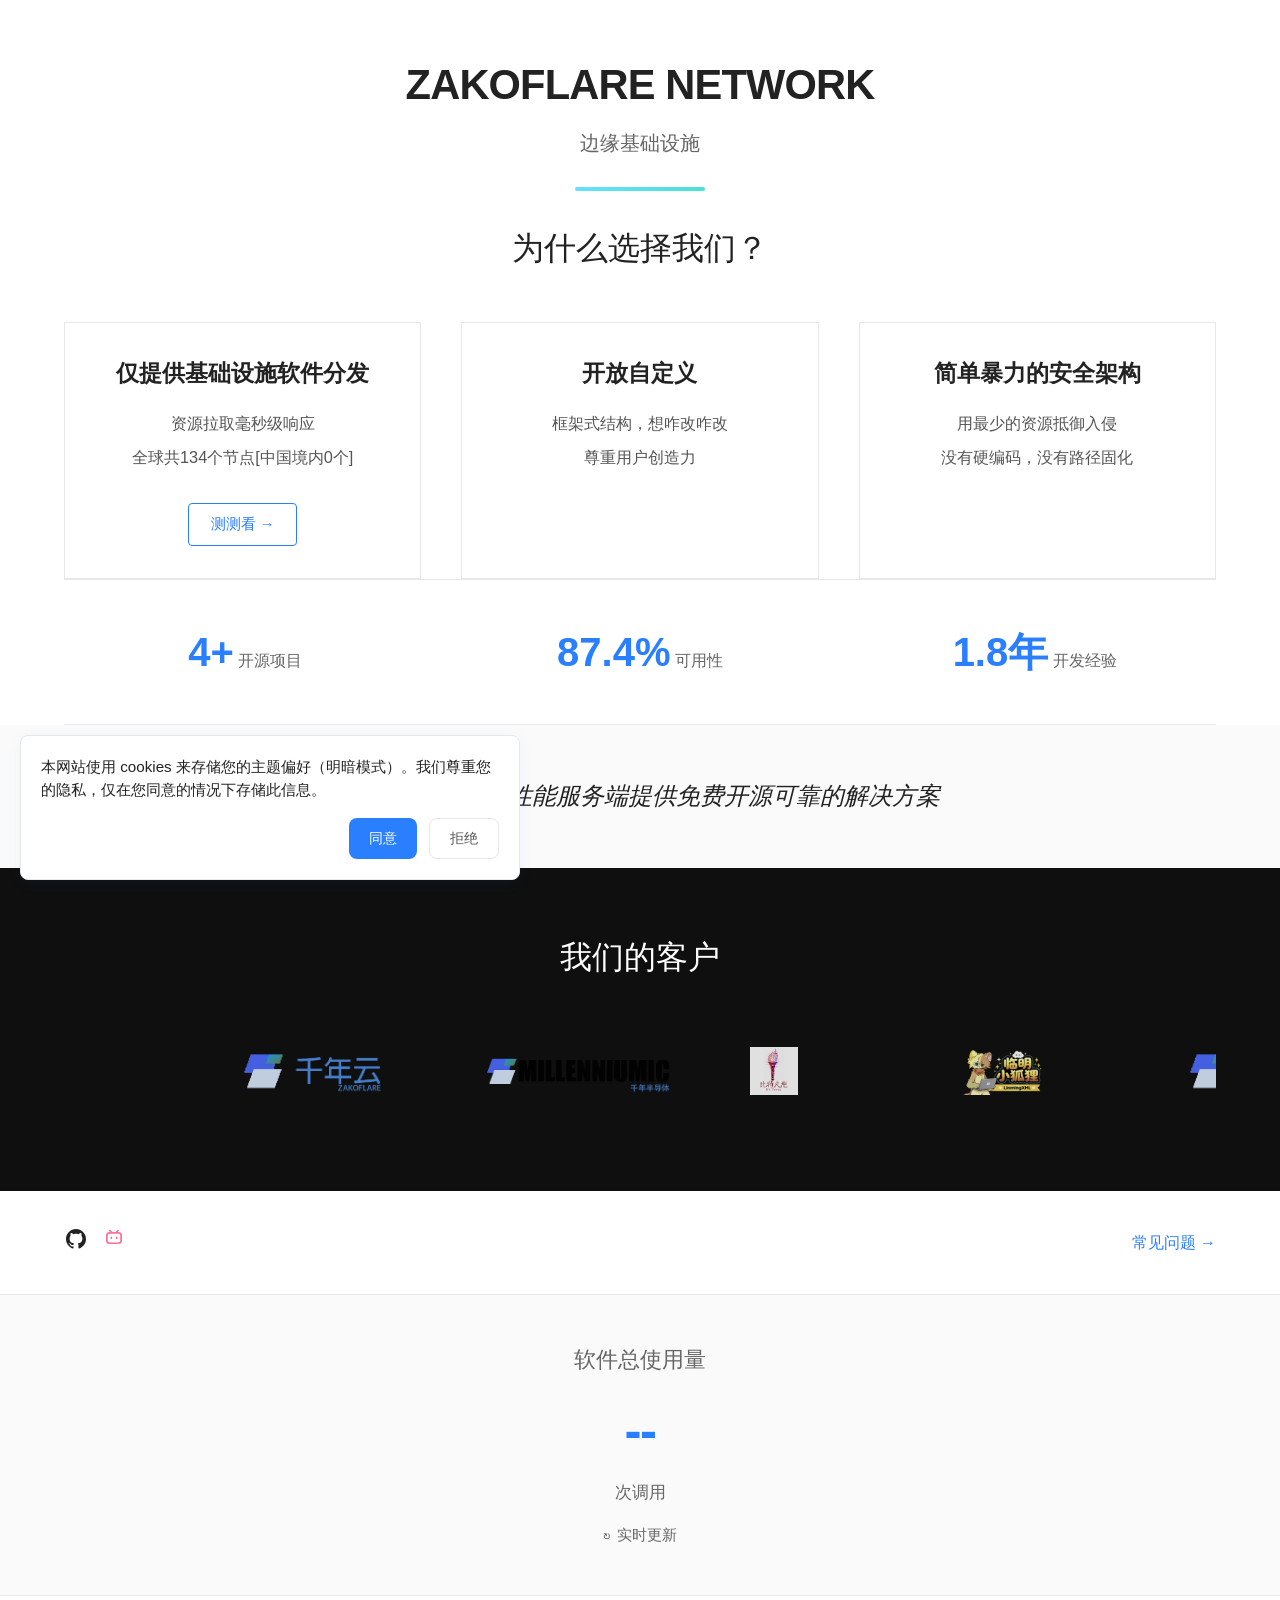
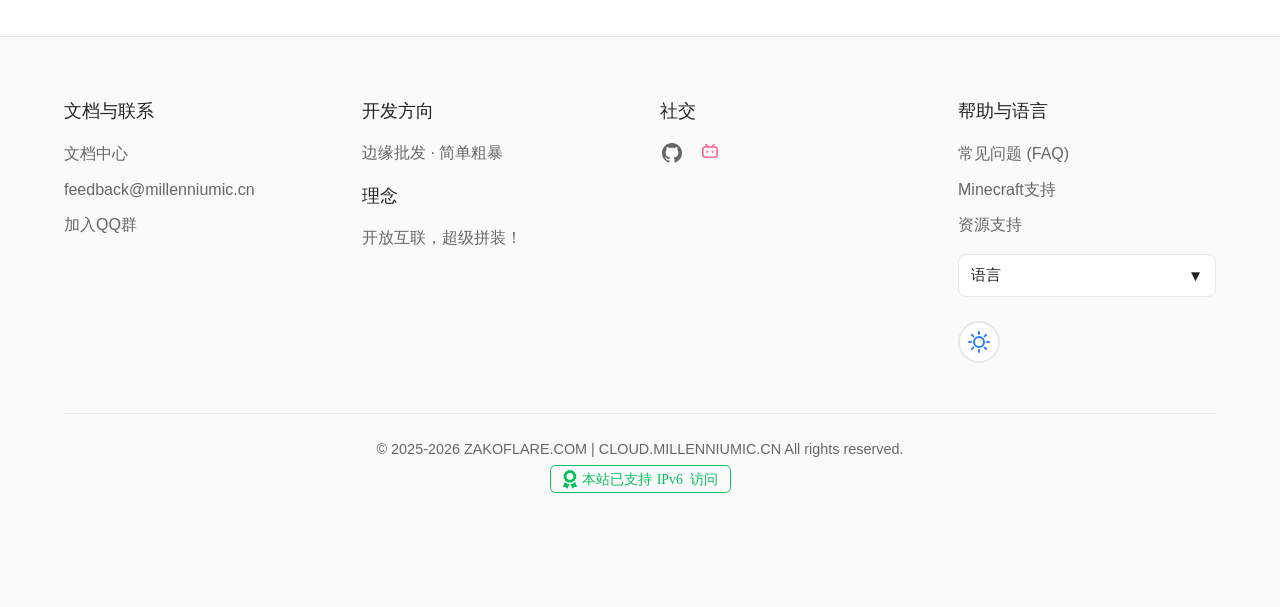
==== CN/index.html @ f82dbac2 "Add files via upload" ====
<!DOCTYPE html>
<html lang="zh-CN">
<head>
    <link rel="icon" href="copyico.ico" type="image/x-icon">
    <meta charset="UTF-8">
    <meta name="viewport" content="width=device-width, initial-scale=1.0">
    <title>ZAKOFLARE NETWORK 中国站 CN</title>
    <link rel="stylesheet" href="style.css">
</head>
<body>
    <!-- 首页核心内容区 -->
    <main>
        <!-- 品牌展示区 -->
        <header class="brand">
            <div class="container">
                <h1 class="logo">ZAKOFLARE NETWORK</h1>
                <p class="slogan">边缘基础设施</p>
                <div class="gradient-bar"></div>
            </div>
        </header>

        <!-- 开发方向可视化 -->
        <section class="features">
            <div class="container">
                <h2 class="section-title">为什么选择我们？</h2>
                <div class="feature-grid">
                    <div class="feature-card">
                        <h3>仅提供基础设施软件分发</h3>
                        <p>资源拉取毫秒级响应</p>
                        <p>全球共134个节点[中国境内0个]</p>
                        <a href="https://www.itdog.cn/ping/resources.zakoflare.com" 
                           target="_blank" 
                           rel="noopener noreferrer"
                           class="test-btn subtle-test-btn">
                            测测看 →
                        </a>
                    </div>
                    <div class="feature-card">
                        <h3>开放自定义</h3>
                        <p>框架式结构，想咋改咋改</p>
                        <p>尊重用户创造力</p>
                    </div>
                    <div class="feature-card">
                        <h3>简单暴力的安全架构</h3>
                        <p>用最少的资源抵御入侵</p>
                        <p>没有硬编码，没有路径固化</p>
                    </div>
                </div>
            </div>
        </section>

        <!-- 成果数据展示 -->
        <section class="stats">
            <div class="container">
                <div class="stats-grid">
                    <div class="stat-item">
                        <span class="stat-number">4+</span>
                        <span class="stat-label">开源项目</span>
                    </div>
                    <div class="stat-item">
                        <span class="stat-number">87.4%</span>
                        <span class="stat-label">可用性</span>
                    </div>
                    <div class="stat-item">
                        <span class="stat-number">1.8年</span>
                        <span class="stat-label">开发经验</span>
                    </div>
                </div>
            </div>
        </section>

        <!-- 理念传递 -->
        <section class="philosophy">
            <div class="container">
                <p class="philosophy-text">面向全平台与低性能服务端提供免费开源可靠的解决方案</p>
            </div>
        </section>

<!-- 我们的客户板块 -->
<section class="clients">
    <div class="container">
        <h2 class="section-title">我们的客户</h2>
        <div class="clients-marquee">
            <div class="marquee-track" id="marqueeTrack">
                <!-- 第一份内容 -->
                <a href="https://zakoflare.com" target="_blank" rel="noopener" class="client-logo">
                    <img src="PNG/ZAKOFLARE.png" alt="Client 1">
                </a>
                <!-- 可以在这里继续添加更多 logo，如果只有一个就多复制几遍 -->
                <a href="https://millenniumic.cn" target="_blank" rel="noopener" class="client-logo">
                    <img src="PNG/MILLENNIUMIC.png" alt="Client 1">
                </a>
                <a href="https://s.1378091.xyz" target="_blank" rel="noopener" class="client-logo">
                    <img src="PNG/Bit-Torch.png" alt="Client 1">
                </a>
                <a href="https://240900.xyz" target="_blank" rel="noopener" class="client-logo">
                    <img src="PNG/LMXHL.png" alt="Client 1">
                </a>

                <!-- 第二份完全相同的内容，用于无缝循环 -->
                <a href="https://zakoflare.com" target="_blank" rel="noopener" class="client-logo">
                    <img src="PNG/ZAKOFLARE.png" alt="Client 1">
                </a>
                <a href="https://millenniumic.cn" target="_blank" rel="noopener" class="client-logo">
                    <img src="PNG/MILLENNIUMIC.png" alt="Client 1">
                </a>
                <a href="https://s.1378091.xyz" target="_blank" rel="noopener" class="client-logo">
                    <img src="PNG/Bit-Torch.png" alt="Client 1">
                </a>
                <a href="https://240900.xyz" target="_blank" rel="noopener" class="client-logo">
                    <img src="PNG/LMXHL.png" alt="Client 1">
                </a>
            </div>
        </div>
    </div>
</section>
        <!-- 社交 + FAQ 入口 -->
        <section class="social-faq">
            <div class="container">
                <ul class="social-links">
                    <li><a href="https://github.com/ZAKOFLARE" aria-label="GitHub"><svg width="24" height="24" viewBox="0 0 24 24" fill="currentColor"><path d="M12 2C6.48 2 2 6.48 2 12c0 4.42 2.87 8.17 6.84 9.49.5.09.68-.22.68-.48 0-.24-.01-.87-.01-1.7-2.78.6-3.37-1.34-3.37-1.34-.46-1.16-1.11-1.47-1.11-1.47-.9-.62.07-.61.07-.61 1 .07 1.53 1.03 1.53 1.03.9 1.52 2.34 1.08 2.91.83.09-.65.35-1.08.63-1.33-2.22-.25-4.56-1.11-4.56-4.94 0-1.09.39-1.98 1.03-2.68-.1-.26-.45-1.28.1-2.66 0 0 .84-.27 2.75 1.02.8-.22 1.65-.33 2.5-.33.85 0 1.7.11 2.5.33 1.91-1.29 2.75-1.02 2.75-1.02.55 1.38.2 2.4.1 2.66.64.7 1.03 1.59 1.03 2.68 0 3.84-2.34 4.69-4.57 4.94.36.31.68.92.68 1.85 0 1.34-.01 2.42-.01 2.75 0 .26.18.58.69.48C19.14 20.16 22 16.42 22 12c0-5.52-4.48-10-10-10z"/></svg></a></li>
                    <li><a href="https://space.bilibili.com/1249347678?spm_id_from=www.zakoflare.com" aria-label="BiliBili"><svg height="1em" style="flex:none;line-height:1" viewBox="0 0 24 24" width="1em" xmlns="https://www.w3.org/2000/svg"><title>bilibili</title><path clip-rule="evenodd" d="M4.977 3.561a1.31 1.31 0 111.818-1.884l2.828 2.728c.08.078.149.163.205.254h4.277a1.32 1.32 0 01.205-.254l2.828-2.728a1.31 1.31 0 011.818 1.884L17.82 4.66h.848A5.333 5.333 0 0124 9.992v7.34a5.333 5.333 0 01-5.333 5.334H5.333A5.333 5.333 0 010 17.333V9.992a5.333 5.333 0 015.333-5.333h.781L4.977 3.56zm.356 3.67a2.667 2.667 0 00-2.666 2.667v7.529a2.667 2.667 0 002.666 2.666h13.334a2.667 2.667 0 002.666-2.666v-7.53a2.667 2.667 0 00-2.666-2.666H5.333zm1.334 5.192a1.333 1.333 0 112.666 0v1.192a1.333 1.333 0 11-2.666 0v-1.192zM16 11.09c-.736 0-1.333.597-1.333 1.333v1.192a1.333 1.333 0 102.666 0v-1.192c0-.736-.597-1.333-1.333-1.333z" fill="#FB7299" fill-rule="evenodd"></path></svg></a></li>
                </ul>
                <a href="https://faq.zakoflare.com" class="faq-link">常见问题 →</a>
            </div>
        </section>
    </main>
        <!-- 软件总使用量 - 优化协调版 -->
        <section class="usage-section">
            <div class="container">
                <div class="usage-title">软件总使用量</div>
                <div class="usage-number" id="usageCount" title="加载中...">-</div>
                <div class="usage-label">次调用</div>
                <div class="usage-info">
                    <span class="update-icon">↻</span>
                    <span>实时更新</span>
                </div>
            </div>
        </section>
    <!-- 页脚区域（主题按钮已移入页脚右侧） -->
    <footer class="site-footer">
        <div class="container footer-grid">
            <!-- 模块1: 文档中心 + 联系方式 -->
            <section class="footer-module">
                <h4>文档与联系</h4>
                <ul>
                    <li><a href="https://doc.zakoflare.com">文档中心</a></li>
                    <li><a href="mailto:feedback@millenniumic.cn">feedback@millenniumic.cn</a></li>
                    <li><a href="https://qm.qq.com/q/3AKpE8fwxy" class="qq-link">加入QQ群</a></li>
                </ul>
            </section>
            <!-- 模块2: 开发内容摘要 + 理念摘要 -->
            <section class="footer-module">
                <h4>开发方向</h4>
                <p class="dev-summary">边缘批发 · 简单粗暴</p>
                <h4>理念</h4>
                <p class="idea-summary">开放互联，超级拼装！</p>
            </section>
            <!-- 模块3: 社交链接 -->
            <section class="footer-module">
                <h4>社交</h4>
                <ul class="social-links">
                    <li><a href="https://github.com/ZAKOFLARE" aria-label="GitHub"><svg width="24" height="24" viewBox="0 0 24 24" fill="currentColor"><path d="M12 2C6.48 2 2 6.48 2 12c0 4.42 2.87 8.17 6.84 9.49.5.09.68-.22.68-.48 0-.24-.01-.87-.01-1.7-2.78.6-3.37-1.34-3.37-1.34-.46-1.16-1.11-1.47-1.11-1.47-.9-.62.07-.61.07-.61 1 .07 1.53 1.03 1.53 1.03.9 1.52 2.34 1.08 2.91.83.09-.65.35-1.08.63-1.33-2.22-.25-4.56-1.11-4.56-4.94 0-1.09.39-1.98 1.03-2.68-.1-.26-.45-1.28.1-2.66 0 0 .84-.27 2.75 1.02.8-.22 1.65-.33 2.5-.33.85 0 1.7.11 2.5.33 1.91-1.29 2.75-1.02 2.75-1.02.55 1.38.2 2.4.1 2.66.64.7 1.03 1.59 1.03 2.68 0 3.84-2.34 4.69-4.57 4.94.36.31.68.92.68 1.85 0 1.34-.01 2.42-.01 2.75 0 .26.18.58.69.48C19.14 20.16 22 16.42 22 12c0-5.52-4.48-10-10-10z"/></svg></a></li>
                    <li><a href="https://space.bilibili.com/1249347678?spm_id_from=www.zakoflare.com" aria-label="BiliBili"><svg height="1em" style="flex:none;line-height:1" viewBox="0 0 24 24" width="1em" xmlns="https://www.w3.org/2000/svg"><title>bilibili</title><path clip-rule="evenodd" d="M4.977 3.561a1.31 1.31 0 111.818-1.884l2.828 2.728c.08.078.149.163.205.254h4.277a1.32 1.32 0 01.205-.254l2.828-2.728a1.31 1.31 0 011.818 1.884L17.82 4.66h.848A5.333 5.333 0 0124 9.992v7.34a5.333 5.333 0 01-5.333 5.334H5.333A5.333 5.333 0 010 17.333V9.992a5.333 5.333 0 015.333-5.333h.781L4.977 3.56zm.356 3.67a2.667 2.667 0 00-2.666 2.667v7.529a2.667 2.667 0 002.666 2.666h13.334a2.667 2.667 0 002.666-2.666v-7.53a2.667 2.667 0 00-2.666-2.666H5.333zm1.334 5.192a1.333 1.333 0 112.666 0v1.192a1.333 1.333 0 11-2.666 0v-1.192zM16 11.09c-.736 0-1.333.597-1.333 1.333v1.192a1.333 1.333 0 102.666 0v-1.192c0-.736-.597-1.333-1.333-1.333z" fill="#FB7299" fill-rule="evenodd"></path></svg></a></li>
                </ul>
            </section>
            <!-- 模块4: FAQ入口 + Q群 + 语言切换 -->
            <!-- 模块4: 帮助与语言 + 主题切换按钮 -->
            <section class="footer-module">
                <h4>帮助与语言</h4>
                <ul>
                    <li><a href="https://faq.zakoflare.com">常见问题 (FAQ)</a></li>
                    <li><a href="https://mc.zakoflare.com">Minecraft支持</a></li>
                    <li><a href="https://resources.zakoflare.com">资源支持</a></li>
                </ul>

                <!-- 语言切换 -->
                <div class="lang-switcher">
                    <button class="lang-toggle" aria-label="切换语言">语言 <span class="arrow">▼</span></button>
                    <ul class="lang-menu">
                        <li data-lang="https://www.zakoflare.com/CN/">中国站 - CN</li>
                        <li data-lang="https://www.zakoflare.com/LNTL-CN/">国际站 - CN</li>
                        <li data-lang="https://www.zakoflare.com/LNTL-EN/">LNTL - EN</li>
                        <li data-lang="https://www.zakoflare.com/LNTL-JP/">LNTL - JP</li>
                        <li data-lang="https://www.zakoflare.com/LNTL-KR/">LNTL - KR</li>
                    </ul>
                </div>

                <!-- 主题切换按钮（放在帮助与语言下面，固定位置） -->
                <!-- 主题切换按钮（已完美垂直居中） -->
                <div class="theme-toggle-wrapper" style="margin-top: 24px;">
                    <button id="theme-toggle" class="theme-toggle-btn" aria-label="切换主题">
                        <span class="sun-icon">
                            <svg width="24" height="24" viewBox="0 0 24 24" fill="none" xmlns="http://www.w3.org/2000/svg">
                                <circle cx="12" cy="12" r="5" stroke="currentColor" stroke-width="2"/>
                                <path d="M12 2V4" stroke="currentColor" stroke-width="2" stroke-linecap="round"/>
                                <path d="M12 20V22" stroke="currentColor" stroke-width="2" stroke-linecap="round"/>
                                <path d="M4 12H2" stroke="currentColor" stroke-width="2" stroke-linecap="round"/>
                                <path d="M22 12H20" stroke="currentColor" stroke-width="2" stroke-linecap="round"/>
                                <path d="M6.34 6.34L4.93 4.93" stroke="currentColor" stroke-width="2" stroke-linecap="round"/>
                                <path d="M19.07 19.07L17.66 17.66" stroke="currentColor" stroke-width="2" stroke-linecap="round"/>
                                <path d="M6.34 17.66L4.93 19.07" stroke="currentColor" stroke-width="2" stroke-linecap="round"/>
                                <path d="M19.07 4.93L17.66 6.34" stroke="currentColor" stroke-width="2" stroke-linecap="round"/>
                            </svg>
                        </span>
                        <span class="moon-icon" style="display: none;">
                            <svg width="24" height="24" viewBox="0 0 24 24" fill="none" xmlns="http://www.w3.org/2000/svg">
                                <path d="M12 4C8.13401 4 5 7.13401 5 11C5 14.866 8.13401 18 12 18C15.866 18 19 14.866 19 11C19 7.13401 15.866 4 12 4Z" fill="none" stroke="currentColor" stroke-width="2"/>
                            </svg>
                        </span>
                    </button>
                </div>
            </section>
        </div>
        <div class="container">
            <div class="footer-bottom">
                <p>© 2025-2026 ZAKOFLARE.COM | CLOUD.MILLENNIUMIC.CN All rights reserved.</p>
                <p>
                    <a href="https://www.itdog.cn/ping_ipv6/www.zakoflare.com" title="本站支持IPv6访问" target='_blank' rel="noopener">
                        <img style='display:inline-block;vertical-align:middle' alt="本站支持IPv6访问" src="SVG/ipv6-s1.svg">
                    </a>
                </p>
            </div>
        </div>
    </footer>

    <!-- Cookie 授权弹窗 -->
    <div id="cookie-consent-modal" class="cookie-consent-modal" style="display: none;">
        <div class="cookie-consent-content">
            <p>本网站使用 cookies 来存储您的主题偏好（明暗模式）。我们尊重您的隐私，仅在您同意的情况下存储此信息。</p>
            <div class="cookie-consent-buttons">
                <button id="cookie-consent-accept" class="cookie-consent-btn cookie-consent-accept">同意</button>
                <button id="cookie-consent-reject" class="cookie-consent-btn cookie-consent-reject">拒绝</button>
            </div>
        </div>
    </div>

    <script src="script.js"></script>
</body>
</html>
---- CN/style.css ----
/* ===== 全局重置与变量 ===== */
* {
    margin: 0;
    padding: 0;
    box-sizing: border-box;
}

:root {
    --primary: #2A7FFF;
    --primary-light: #4a90e2;
    --bg: #FFFFFF;
    --bg-light: #FAFAFA;
    --text-primary: #222222;
    --text-secondary: #555555;
    --text-light: #666666;
    --border: #E5E7EB;
    --shadow: 0 4px 15px rgba(42, 127, 255, 0.06);
    --radius: 8px;
    --container-padding: 24px;
}

.dark {
    --bg: #0a0a0a;
    --bg-light: #111111;
    --text-primary: #f0f0f0;
    --text-secondary: #cccccc;
    --text-light: #aaaaaa;
    --border: #333333;
    --shadow: 0 6px 20px rgba(0, 0, 0, 0.4);
}

/* 基础样式 */
body {
    font-family: -apple-system, BlinkMacSystemFont, "Segoe UI", Roboto, Helvetica, Arial, sans-serif;
    background: var(--bg);
    color: var(--text-primary);
    line-height: 1.6;
}

.container {
    max-width: 1200px;
    margin: 0 auto;
    padding: 0 var(--container-padding);
}

/* ===== 品牌区 ===== */
.brand {
    padding: 52px 0 32px;
    text-align: center;
}
.logo {
    font-size: 2.6rem;
    font-weight: 600;
    letter-spacing: -0.02em;
}
.slogan {
    font-size: 1.25rem;
    color: var(--text-light);
    margin-top: 8px;
}
.gradient-bar {
    height: 4px;
    width: 130px;
    background: linear-gradient(90deg, #66E0FF, #4CE0D5);
    margin: 28px auto 0;
    border-radius: 2px;
}

.section-title {
    font-size: 2rem;
    margin-bottom: 48px;
    font-weight: 500;
    color: var(--text-primary);
    text-align: center;
}

/* ===== 为什么选择我们 - 极简硬核风格（彻底去掉浮动卡片感） ===== */
.feature-grid {
    display: grid;
    grid-template-columns: repeat(3, 1fr);
    gap: 40px;
}

.feature-card {
    padding: 32px 24px;
    background: transparent;           /* 去掉白色背景 */
    border: 1px solid var(--border);
    border-radius: 0;                  /* 去掉圆角 */
    text-align: center;
    transition: all 0.25s ease;
    position: relative;
}

.feature-card:hover {
    transform: translateY(-3px);
    border-color: var(--primary);
    box-shadow: none;                  /* 去掉明显阴影 */
}

.feature-card h3 {
    font-size: 1.45rem;
    font-weight: 600;
    margin-bottom: 18px;
    color: var(--text-primary);
}

.feature-card p {
    color: var(--text-secondary);
    line-height: 1.7;
    margin-bottom: 6px;
    font-size: 1.02rem;
}

/* 测测看按钮 */
.test-btn {
    display: inline-block;
    margin-top: 26px;
    padding: 9px 22px;
    background: transparent;
    color: var(--primary);
    border: 1.5px solid var(--primary);
    border-radius: 4px;
    font-size: 14.5px;
    font-weight: 500;
    transition: all 0.3s ease;
    text-decoration: none;
}

.test-btn:hover {
    background: var(--primary);
    color: white;
    transform: translateY(-1px);
}

/* 深色模式适配 */
.dark .feature-card {
    border-color: #444;
}
.dark .feature-card:hover {
    border-color: #4a90e2;
}
.dark .feature-card h3 {
    color: #f0f0f0;
}

/* 成果数据展示 */
.stats-grid {
    display: grid;
    grid-template-columns: repeat(3, 1fr);
    gap: 32px;
    text-align: center;
    padding: 40px 0;
    border-top: 1px solid var(--border);
    border-bottom: 1px solid var(--border);
}
.stat-number {
    font-size: 2.5rem;
    font-weight: 600;
    color: var(--primary);
}
.stat-label {
    color: var(--text-light);
    margin-top: 6px;
}

/* 理念传递 */
.philosophy {
    padding: 52px 0;
    text-align: center;
    background: var(--bg-light);
}
.philosophy-text {
    font-size: 1.5rem;
    font-style: italic;
    color: var(--text-primary);
}

/* ==================== 我们的客户 - 丝滑无限循环滚动 ==================== */
.clients {
    padding: 64px 0;
    background: #0f0f0f;
    color: #ffffff;
    overflow: hidden;                    /* 确保容器干净 */
}

.dark .clients {
    background: #f8f9fa;
    color: #222222;
}

.clients .section-title {
    color: inherit;
    margin-bottom: 40px;
}

.clients-marquee {
    overflow: hidden;
    padding: 24px 0;
    position: relative;
}

.marquee-track {
    display: flex;
    gap: 80px;                           /* 加大间距，让衔接更自然 */
    width: max-content;
    animation: marquee-scroll 45s linear infinite;   /* 调慢一点，更丝滑 */
    will-change: transform;              /* GPU 加速 */
    backface-visibility: hidden;
    -webkit-backface-visibility: hidden;
}

/* 悬停暂停 */
.marquee-track:hover {
    animation-play-state: paused;
}

/* 关键：复制一份完全相同的 track，实现无缝循环 */
.marquee-track::before {
    content: attr(data-content);         /* 使用 JS 动态复制内容更稳，但这里用 CSS 也行 */
    display: flex;
    gap: 80px;
    margin-left: 80px;                   /* 与 gap 保持一致 */
}

/* 实际动画定义 - 更丝滑的 easing */
@keyframes marquee-scroll {
    from {
        transform: translateX(0);
    }
    to {
        transform: translateX(-50%);
    }
}

/* 客户 logo 样式 */
.client-logo {
    min-width: 130px;
    opacity: 0.92;
    transition: transform 0.4s ease, opacity 0.3s ease;
    flex-shrink: 0;
}

.client-logo:hover {
    transform: scale(1.12);
    opacity: 1;
}

.client-logo img {
    max-height: 48px;
    width: auto;
    filter: brightness(0.95);
    transition: filter 0.3s ease;
}

.dark .client-logo img {
    filter: none;
}
/* 软件总使用量 */
.usage-section {
    padding: 48px 0;
    background: var(--bg-light);
    border-top: 1px solid var(--border);
    border-bottom: 1px solid var(--border);
    text-align: center;
}
.usage-title {
    font-size: 1.35rem;
    color: var(--text-light);
    margin-bottom: 12px;
    font-weight: 500;
}
.usage-number {
    font-size: 3.2rem;
    font-weight: 700;
    color: var(--primary);
    letter-spacing: -0.03em;
    margin-bottom: 8px;
}
.usage-label {
    color: var(--text-light);
    font-size: 1.05rem;
}
.usage-info {
    margin-top: 16px;
    color: var(--text-light);
    font-size: 0.95rem;
    display: flex;
    align-items: center;
    justify-content: center;
    gap: 6px;
}

/* 社交 + FAQ */
.social-faq .container {
    display: flex;
    justify-content: space-between;
    align-items: center;
    padding: 36px var(--container-padding);
}
.social-links { display: flex; gap: 18px; list-style: none; }
.social-links a { color: var(--text-primary); }
.social-links a:hover { color: var(--primary); }
.faq-link {
    color: var(--primary);
    text-decoration: none;
    font-weight: 500;
}

/* ===== 页脚 ===== */
.site-footer {
    position: relative;
    background: var(--bg-light);
    border-top: 1px solid var(--border);
    padding: 60px 0 110px;
    margin-top: 40px;
}

.footer-grid {
    display: grid;
    grid-template-columns: repeat(4, 1fr);
    gap: 40px;
}

.footer-module h4 {
    font-size: 1.1rem;
    margin-bottom: 16px;
    color: var(--text-primary);
    font-weight: 500;
}
.footer-module ul { list-style: none; }
.footer-module li { margin-bottom: 10px; }
.footer-module a {
    color: var(--text-light);
    text-decoration: none;
    transition: color 0.2s;
}
.footer-module a:hover { color: var(--primary); }

.dev-summary, .idea-summary {
    color: var(--text-light);
    line-height: 1.55;
    margin-bottom: 16px;
}

.footer-bottom {
    margin-top: 50px;
    padding-top: 24px;
    border-top: 1px solid var(--border);
    text-align: center;
    color: var(--text-light);
    font-size: 0.9rem;
}

/* 深色模式 footer */
.dark .site-footer { background: var(--bg-light); border-top-color: #333; }
.dark .footer-module h4, .dark .footer-module a { color: #f0f0f0; }
.dark .footer-module a:hover { color: #7eb8ff; }
.dark .footer-bottom { color: #777; border-top-color: #333; }

/* 主题切换按钮 */
.theme-toggle-wrapper {
    position: absolute;
    bottom: 35px;
    right: 40px;
    z-index: 20;
}
/* ==================== 主题切换按钮 - 完美垂直居中修复 ==================== */
.theme-toggle-btn {
    width: 42px;
    height: 42px;
    border-radius: 50%;
    background: var(--bg);
    border: 2px solid var(--border);
    color: var(--primary);
    display: flex;
    align-items: center;        /* 垂直居中关键 */
    justify-content: center;    /* 水平居中 */
    cursor: pointer;
    transition: all 0.3s ease;
    box-shadow: none;
    padding: 0;                 /* 清除可能的多余内边距 */
    line-height: 1;             /* 防止文字行高影响 */
}

.theme-toggle-btn svg {
    display: block;             /* 确保SVG块级显示 */
    width: 24px;
    height: 24px;
    stroke: currentColor;
}

.theme-toggle-btn:hover {
    transform: scale(1.12);
    background: var(--primary);
    color: white;
    border-color: var(--primary);
}

.dark .theme-toggle-btn {
    background: #1f1f1f;
    border-color: #555;
    color: #ddd;
}

/* 语言切换 */
.lang-switcher { position: relative; margin-top: 16px; }
.lang-toggle {
    background: var(--bg);
    border: 1px solid var(--border);
    border-radius: var(--radius);
    padding: 10px 12px;
    width: 100%;
    text-align: left;
    cursor: pointer;
    display: flex; justify-content: space-between; align-items: center;
    color: var(--text-primary);
    font-size: 0.95rem;
}
.lang-toggle:hover { border-color: var(--primary); color: var(--primary); }
.lang-menu {
    position: absolute; top: 100%; left: 0; right: 0;
    background: var(--bg);
    border: 1px solid var(--border);
    border-radius: var(--radius);
    box-shadow: var(--shadow);
    list-style: none;
    display: none;
    z-index: 30;
    margin-top: 4px;
    max-height: 240px;
    overflow-y: auto;
}
.lang-menu.show { display: block; }
.lang-menu li {
    padding: 12px 14px;
    cursor: pointer;
    color: var(--text-primary);
}
.lang-menu li:hover {
    background: var(--primary-light);
    color: white;
}

/* 深色模式语言切换 */
.dark .lang-toggle { background: #1f1f1f; border-color: #444; color: #ddd; }
.dark .lang-toggle:hover { background: #2a2a2a; }
.dark .lang-menu { background: #1f1f1f; border-color: #444; }
.dark .lang-menu li { color: #ddd; }
.dark .lang-menu li:hover { background: var(--primary); color: white; }

/* 动画 */
@keyframes marquee-scroll {
    from { transform: translateX(0); }
    to { transform: translateX(-50%); }
}

/* 响应式 */
@media (max-width: 768px) {
    .feature-grid, .stats-grid, .footer-grid {
        grid-template-columns: 1fr;
        gap: 28px;
    }
    .theme-toggle-wrapper { right: 20px; bottom: 25px; }
}
/* ==================== 重新定位主题切换按钮 ==================== */
/* 移除原来的绝对定位 */
.theme-toggle-wrapper {
    position: static;           /* 改为普通流布局 */
    margin-top: 20px;           /* 与上方内容保持间距 */
    text-align: left;           /* 与帮助与语言模块左对齐 */
}

/* 让按钮更小巧干净，适合放在帮助与语言下面 */
.theme-toggle-btn {
    width: 42px;
    height: 42px;
    border-radius: 50%;
    background: var(--bg);
    border: 2px solid var(--border);
    color: var(--primary);
    display: flex;
    align-items: center;
    justify-content: center;
    cursor: pointer;
    transition: all 0.3s ease;
    box-shadow: none;           /* 去掉多余阴影 */
    margin: 0 auto 0 0;         /* 左对齐 */
}

.theme-toggle-btn:hover {
    transform: scale(1.1);
    background: var(--primary);
    color: white;
    border-color: var(--primary);
}

.dark .theme-toggle-btn {
    background: #1f1f1f;
    border-color: #555;
    color: #ddd;
}

/* ==================== Cookie 授权弹窗样式 ==================== */
.cookie-consent-modal {
    position: fixed;
    bottom: 20px;
    left: 20px;
    right: 20px;
    max-width: 500px;
    background: var(--bg);
    border: 1px solid var(--border);
    border-radius: var(--radius);
    box-shadow: var(--shadow);
    padding: 20px;
    z-index: 1000;
    animation: fadeInUp 0.3s ease-out;
}

.cookie-consent-content p {
    margin-bottom: 16px;
    color: var(--text-primary);
    font-size: 0.95rem;
    line-height: 1.5;
}

.cookie-consent-buttons {
    display: flex;
    gap: 12px;
    justify-content: flex-end;
}

.cookie-consent-btn {
    padding: 10px 20px;
    border-radius: var(--radius);
    border: none;
    cursor: pointer;
    font-weight: 500;
    font-size: 0.9rem;
    transition: all 0.2s ease;
}

.cookie-consent-accept {
    background: var(--primary);
    color: white;
}

.cookie-consent-accept:hover {
    background: var(--primary-light);
}

.cookie-consent-reject {
    background: transparent;
    color: var(--text-secondary);
    border: 1px solid var(--border);
}

.cookie-consent-reject:hover {
    background: var(--bg-light);
    border-color: var(--text-secondary);
}

.dark .cookie-consent-modal {
    background: var(--bg-light);
    border-color: #444;
}

.dark .cookie-consent-reject {
    border-color: #555;
}

@keyframes fadeInUp {
    from {
        opacity: 0;
        transform: translateY(10px);
    }
    to {
        opacity: 1;
        transform: translateY(0);
    }
}

@media (max-width: 768px) {
    .cookie-consent-modal {
        left: 10px;
        right: 10px;
        bottom: 10px;
        padding: 16px;
    }
    .cookie-consent-buttons {
        flex-direction: column;
    }
}
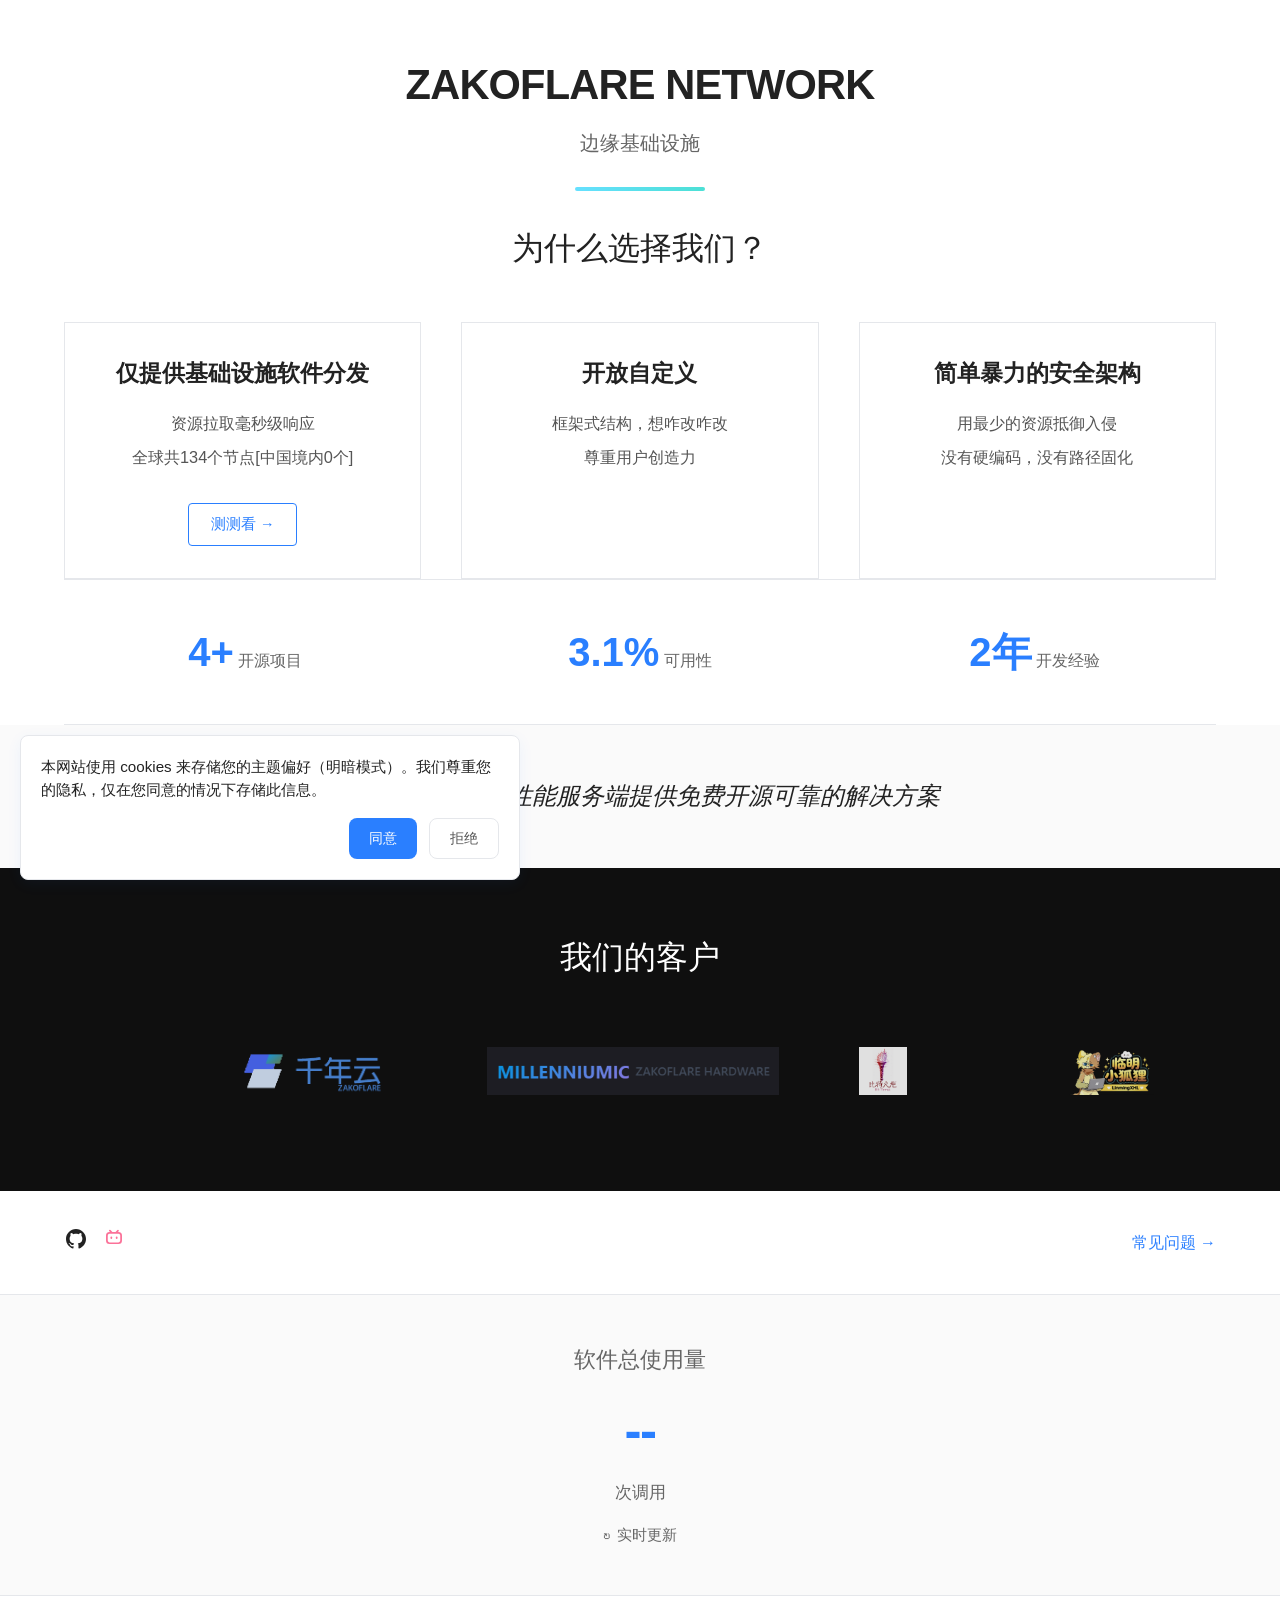
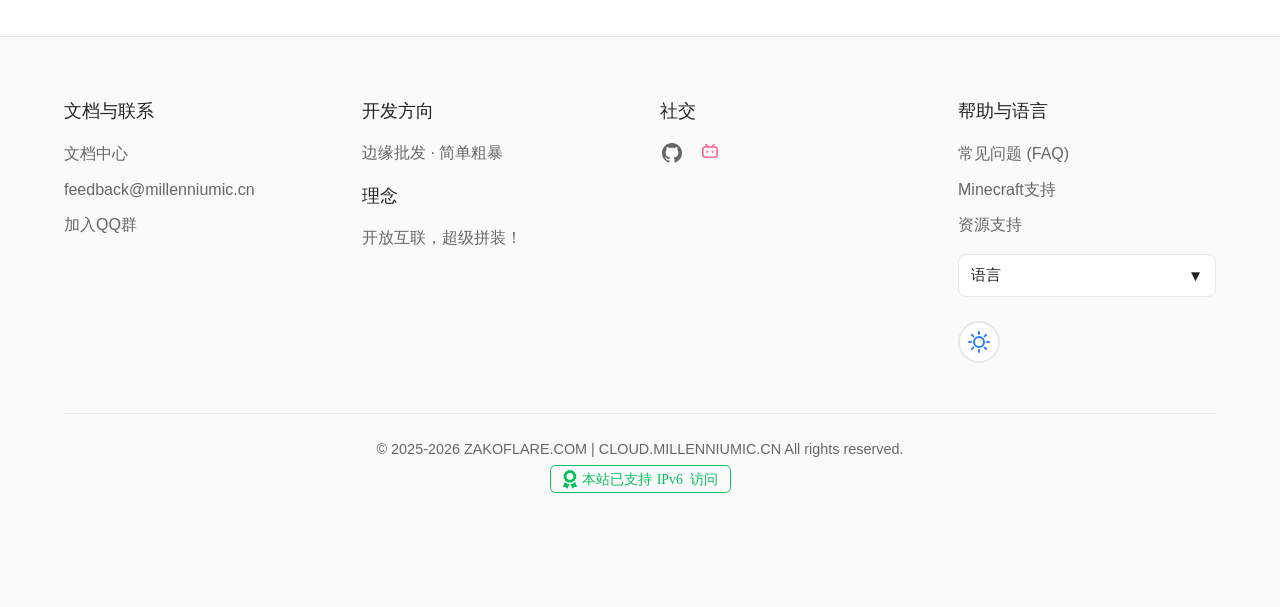
==== commit d47e75d5: "Add files via upload" ====
--- a/CN/index.html
+++ b/CN/index.html
@@ -58,11 +58,11 @@
                         <span class="stat-label">开源项目</span>
                     </div>
                     <div class="stat-item">
-                        <span class="stat-number">87.4%</span>
+                        <span class="stat-number">3.1%</span>
                         <span class="stat-label">可用性</span>
                     </div>
                     <div class="stat-item">
-                        <span class="stat-number">1.8年</span>
+                        <span class="stat-number">2年</span>
                         <span class="stat-label">开发经验</span>
                     </div>
                 </div>
